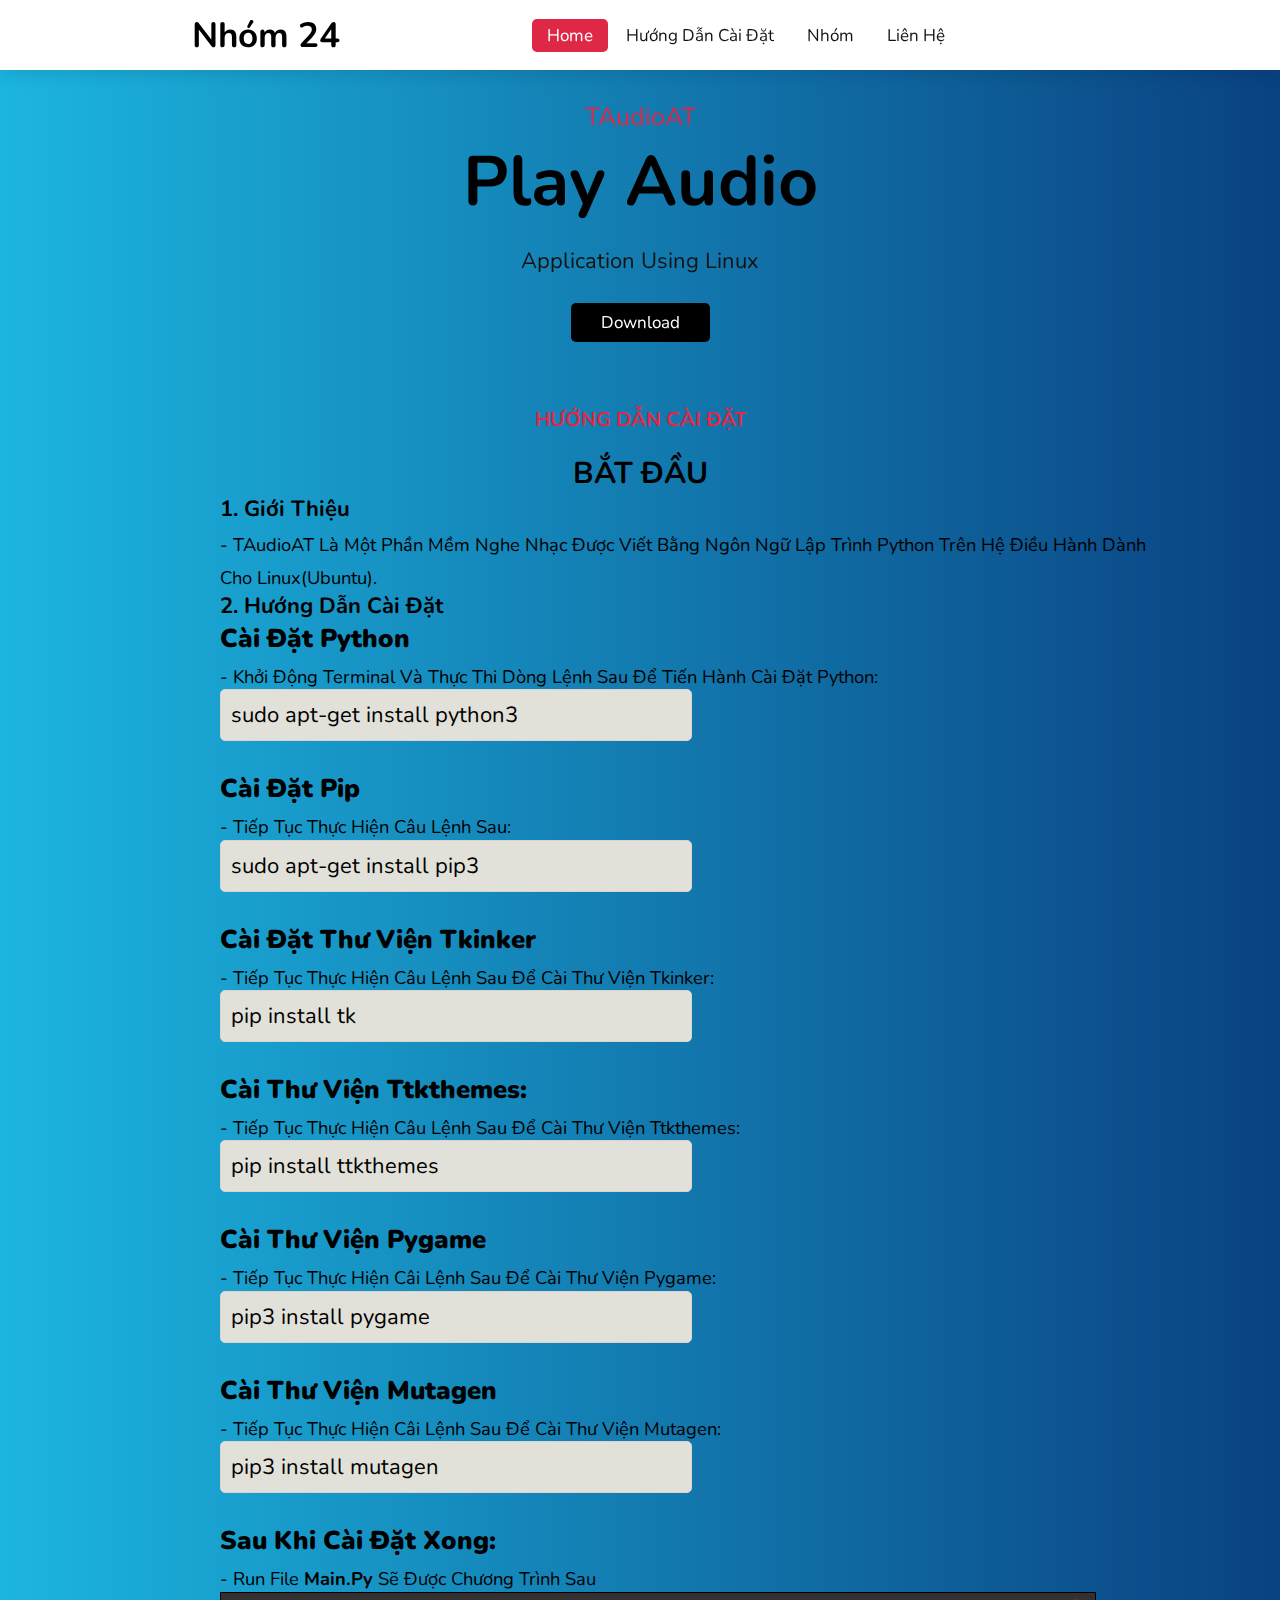
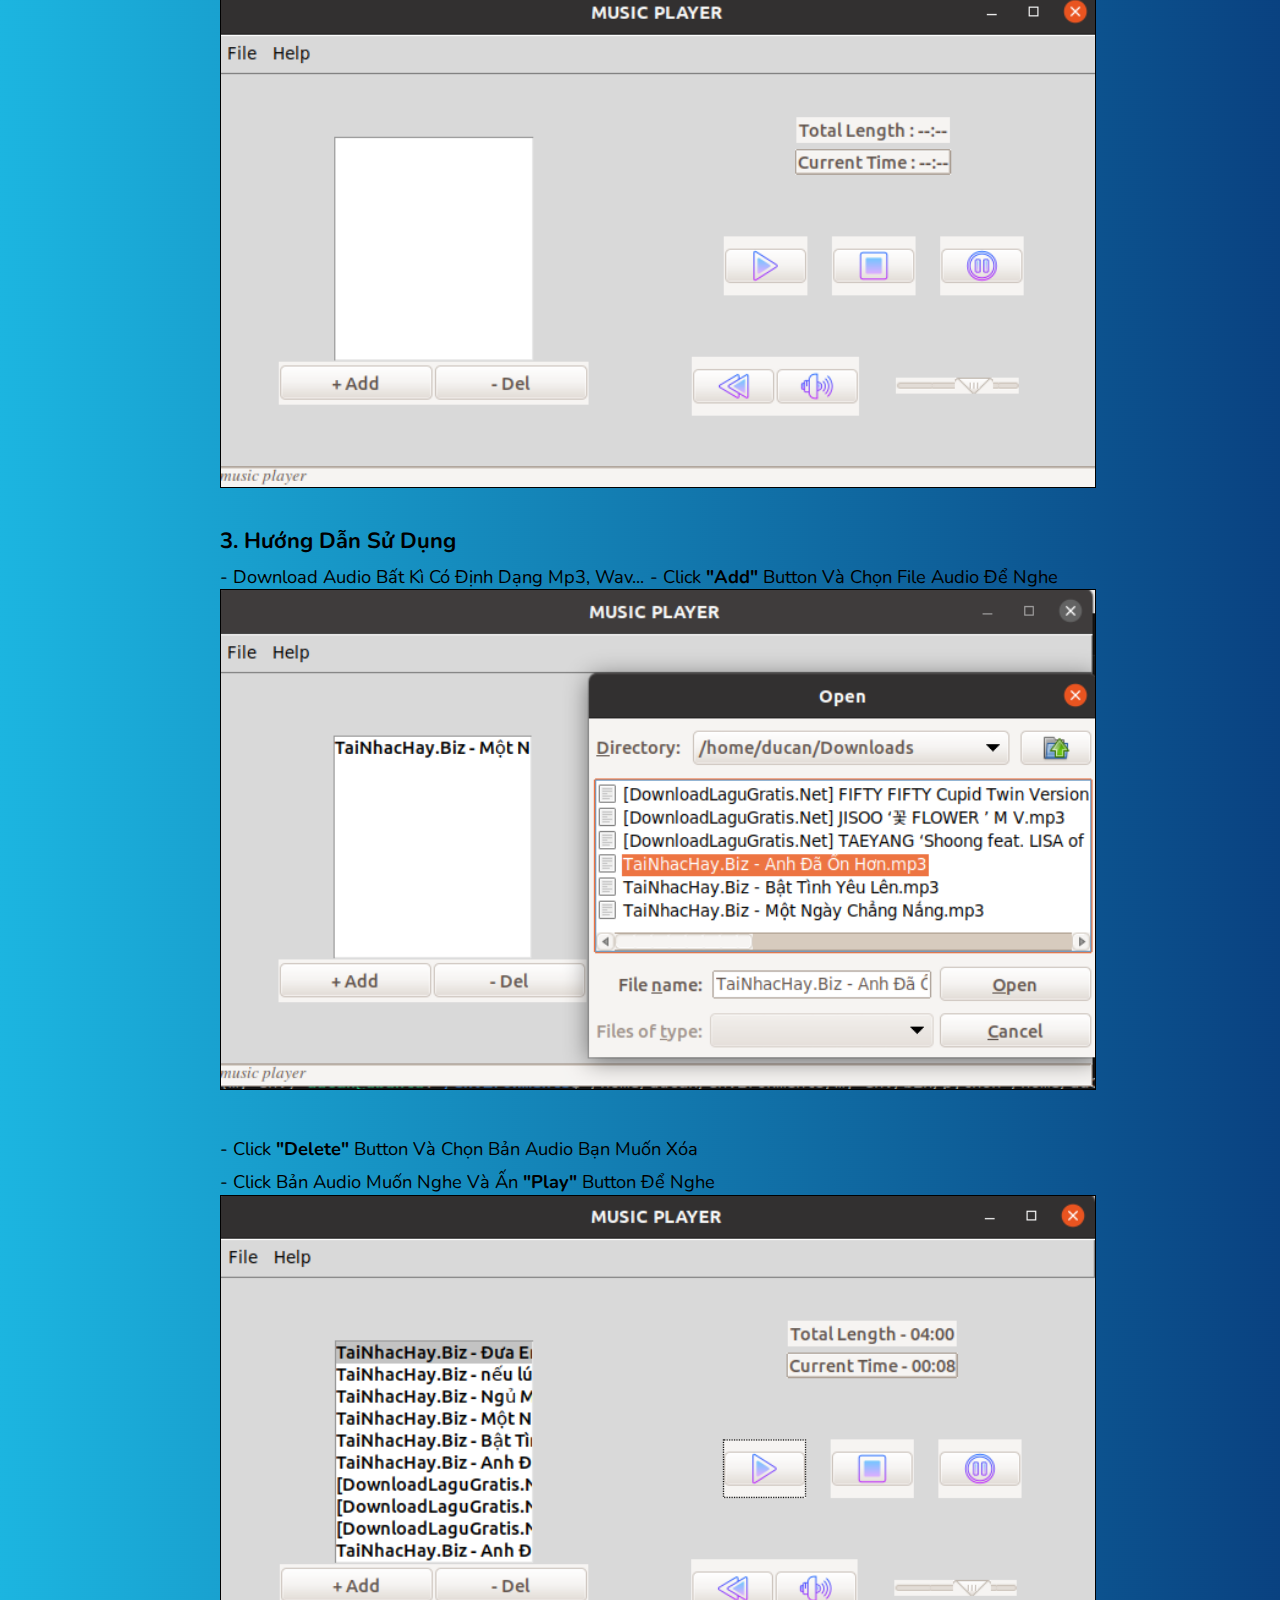
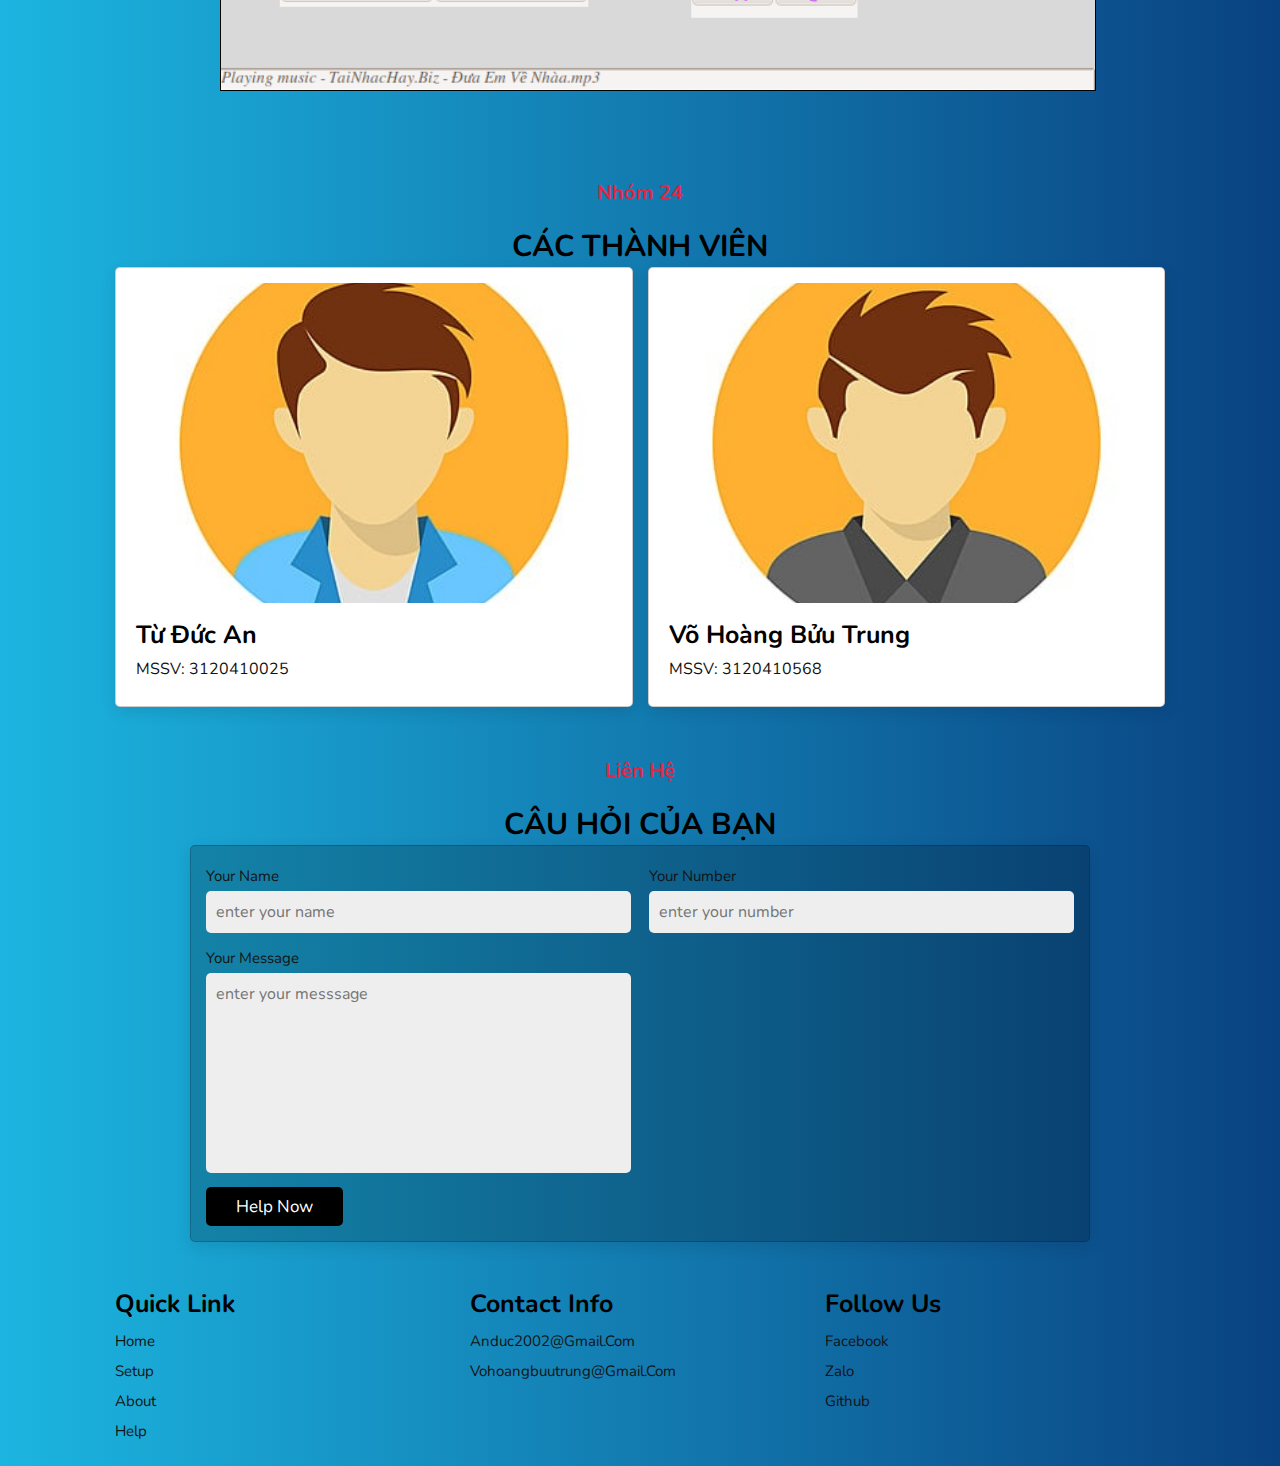
==== index.html @ 4aec40d0 "a" ====
<!DOCTYPE html>
<html lang="en">

    <head>
        <meta charset="UTF-8">
        <meta name="viewport" content="width=device-width, initial-scale=1.0">
        <title>Nhóm 24</title>
        <!-- font awesome cdn link -->
        <link rel="stylesheet"
            href="https://cdnjs.cloudflare.com/ajax/libs/font-awesome/6.2.1/css/all.min.css"
            integrity="sha512-MV7K8+y+gLIBoVD59lQIYicR65iaqukzvf/nwasF0nqhPay5w/9lJmVM2hMDcnK1OnMGCdVK+iQrJ7lzPJQd1w=="
            crossorigin="anonymous" referrerpolicy="no-referrer"
            />
        <link
            rel="stylesheet"
            href="https://cdn.jsdelivr.net/npm/swiper@8/swiper-bundle.min.css"
            />
        <!-- custom css file link -->
        <link rel="stylesheet" href="css/style.css">
    </head>

    <body>
        <!-- header section start -->

        <header>
            <a href="#" class="logo"><i class="fa-brands fa-github"></i>Nhóm 24</a>
            <nav class="navbar">
                <a class="active" href="#home">home</a>
                <a href="#setup">Hướng dẫn cài đặt</a>
                <a href="#about">Nhóm</a>
                <a href="#help">Liên hệ</a>

            </nav>




        </header>
        <!-- header section ends -->
        <!-- search form -->
        
        <div class="background">

        <!-- home section start -->
        <section class="home" id="home">
            <div class="swiper home-slider">
                <div class="swiper-wrapper wrapper">

                    <div class="swiper-slide">
                        <div class="content">
                            <span>TAudioAT</span>
                            <h3>Play audio </h3>
                            <p>application using Linux </p>
                            <a href="https://downgit.github.io/#/home?url=https://github.com/ducan2002/TAudioAT" class="btn">download</a>
                            
                        </div>
                        <div class="image">
                            <img src="" alt="">
                        </div>
                    </div>              
                </div>
                <div class="swiper-pagination"></div>
            </div>
        </section>
        <!-- honme section ends -->
         <!-- setup section start -->
         <section class="setup" id="setup">
            <h2 class="sub-heading">HƯỚNG DẪN CÀI ĐẶT</h2>

            <h1 class="heading">Bắt đầu</h1>
            <div class="setup_content">
            <p><b><u>1. Giới thiệu </u></b></p>
            <sub>- TAudioAT là một phần mềm nghe nhạc được viết bằng ngôn ngữ lập trình python trên hệ điều hành dành cho Linux(Ubuntu).</sub><br>
            
            <p><b><u>2. Hướng dẫn cài đặt</u></b></p>
            <h3><b>Cài đặt python</b></h3>
            <sub> - Khởi động Terminal và thực thi dòng lệnh sau để tiến hành cài đặt Python:</sub>
            <pre>sudo apt-get install python3</pre><br>

            <h3><b>Cài đặt pip</b></h3>
            <sub> - Tiếp tục thực hiện câu lệnh sau:</sub>
            <pre>sudo apt-get install pip3</pre><br>

            <h3><b>Cài đặt thư viện tkinker</b></h3>
            <sub> - Tiếp tục thực hiện câu lệnh sau để cài thư viện tkinker:</sub>
            <pre>pip install tk</pre><br>

            <h3><b>Cài thư viện ttkthemes:</b></h3>
            <sub> - Tiếp tục thực hiện câu lệnh sau để cài thư viện ttkthemes:</sub>
            <pre>pip install ttkthemes</pre><br>

            <h3><b>Cài thư viện pygame</b></h3>
            <sub> - Tiếp tục thực hiện câi lệnh sau để cài thư viện pygame:</sub>
            <pre>pip3 install pygame</pre><br>

            <h3><b>Cài thư viện mutagen</b></h3>
            <sub> - Tiếp tục thực hiện câi lệnh sau để cài thư viện mutagen:</sub>
            <pre>pip3 install mutagen</pre><br>

            <h3><b> Sau khi cài đặt xong:</b></h3>
            <sub> - Run file <b>main.py</b> sẽ được chương trình sau</sub>
            <img src="images/main.png" alt=""><br><br>

            <p><b><u>3. Hướng dẫn sử dụng</u></b> </p>
            <sub> - Download audio bất kì có định dạng mp3, wav...</sub>
            <sub> - click <b>"add"</b> button và chọn file audio để nghe</sub>
            <div><img src="images/add.png" alt=""></div><br>

            <sub> - click <b>"delete"</b> button và chọn bản audio bạn muốn xóa</sub><br>

            <sub> - Click bản audio muốn nghe và ấn <b>"play"</b> button để nghe</sub>
            <div><img src="images/playaudio.png" alt=""><br><br></div>
            
        </section>
        <!-- setup section end -->
        <!-- about section starts -->
        <section class="about" id="about">
            <h3 class="sub-heading">Nhóm 24</h3>
            <h1 class="heading">Các thành viên</h1>
            <div class="list">
                <div class="box-container">
                    <div class="box">
                        <div class="image">
                            <img src="images/avt1.jpg" alt="">

                        </div>
                        <div class="content">

                            <h3>Từ Đức An</h3>
                            <p>MSSV: 3120410025</p>
                        </div>
                    </div>
                    <div class="box">
                        <div class="image">
                            <img src="images/avt2.jpg" alt="">
                        </div>
                        <div class="content">

                            <h3>Võ Hoàng Bửu Trung</h3>
                            <p>MSSV: 3120410568</p>
                        </div>
                    </div>
                    

                </div>
            </section>
            <!-- about section ends -->
           

            <!-- help section starts -->
            <section class="help" id="help">
                <h3 class="sub-heading"> Liên hệ </h3>
                <h1 class="heading"> Câu hỏi của bạn </h1>
                <form action="">
                    <div class="inputBox">
                        <div class="input">
                            <span>your name</span>
                            <input type="text" placeholder="enter your name">
                        </div>
                        <div class="input">
                            <span>your number</span>
                            <input type="number" placeholder="enter your number">
                        </div>
                    </div>
                    
                    <div class="inputBox">
                        
                        <div class="input">
                            <span>your message</span>
                            <textarea name="" placeholder="enter your messsage"
                                id=""
                                cols="30" rows="10"></textarea>
                        </div>
                    </div>
                    <input type="submit" value="help now" class="btn">
                </form>
            </section>
            <!-- help section ends -->
            <!-- footer section starts -->
            <section class="footer">
                <div class="box-container">
                    <div class="box">
                        <h3>quick link</h3>
                        <a href="#home">home</a>
                        <a href="#setup">setup</a>
                        <a href="#about">about</a>
                        <a href="#help">help</a>
                    </div>
                    <div class="box">
                        <h3>contact info</h3>
                        
                        <a href="#">anduc2002@gmail.com</a>
                        <a href="#">vohoangbuutrung@gmail.com</a>
                        
                    </div>
                    <div class="box">
                        <h3>follow us</h3>
                        <a href="#">facebook</a>
                        <a href="#">zalo</a>
                        <a href="#">github</a>
                    </div>
                </div>
                
            </section>
            <!-- footer section ends -->
            <!-- loader part -->
            </div>





            <script
                src="https://cdn.jsdelivr.net/npm/swiper@8/swiper-bundle.min.js"></script>
            <!-- custom js file link -->
            <script src="js/script.js"></script>
        </body>

    </html>
---- css/style.css ----
@import url('https://fonts.googleapis.com/css2?family=Nunito:wght@200;300;400;600;700&display=swap');

:root {
    --green: #df2746;
    --black: #000000;
    --light-color: #131313;
    --box-shadow: 0 .5rem 1.5rem rgba(0, 0, 0, .1);
}

* {
    font-family: 'Nunito', sans-serif;
    margin: 0;
    padding: 0;
    box-sizing: border-box;
    text-decoration: none;
    outline: none;
    border: none;
    text-transform: capitalize;
    transition: all .2s linear;
    
}

.background {
    background-image: url("/images/cool-background.png");

}
pre {
    text-transform: none;
    font-weight: 400;
    background: #e2e1d9;
    -webkit-border-radius: 5px;
    -moz-border-radius: 5px;
    border-radius: 5px;
    width: 50%;
    padding: 1rem;
    border: 1px solid #d7d6ce;
}
html {
    font-size: 62.5%;
    overflow-x: hidden;
    scroll-padding-top: 5.5rem;
    scroll-behavior: smooth;
}

section {
    padding: 2rem 9%;
}

/* section:nth-child(even) {
    background: #eee;
} */

.sub-heading {
    text-align: center;
    color: var(--green);
    font-size: 2rem;
    padding-top: 1rem;
}

.heading {
    text-align: center;
    color: var(--black);
    font-size: 3rem;
    padding-top: 2rem;
    text-transform: uppercase;
}

.btn {
    margin-top: 1rem;
    display: inline-block;
    font-size: 1.7rem;
    color: #fff;
    background: var(--black);
    border-radius: .5rem;
    cursor: pointer;
    padding: .8rem 3rem;
}

.btn:hover {
    background: var(--green);
    letter-spacing: .1rem;
}

header {
    position: fixed;    
    display: flex;
    align-items: center;
    height: 70px;
    box-shadow: var(--box-shadow);
    width: 100%;
    background: #fff;
    z-index: 2;
}

header .logo {
    color: var(--black);
    font-size: 3.5rem;
    font-weight: bolder;
    margin-left: 15%;
}

header .logo i {
    color: var(--green)
}
header .navbar {
    padding-left: 15%;
}
header .navbar a {
    font-size: 1.7rem;
    border-radius: .5rem;
    padding: .5rem 1.5rem;
    color: var(--light-color);
}

header .navbar a.active,
header .navbar a:hover {
    color: #fff;
    background: var(--green);
}

header .icons i,
header .icons a {
    cursor: pointer;
    margin-left: .5rem;
    height: 4.5rem;
    line-height: 4.5rem;
    width: 4.5rem;
    text-align: center;
    font-size: 1.7rem;
    color: var(--black);
    border-radius: 50%;
    background: #eee;
}

header .icons i:hover,
header .icons a:hover {
    color: #fff;
    background: var(--green);
    transform: rotate(30deg);
}

header .icons #list-bar {
    display: none;
}
.home {
    padding-top: 100px;
}
.home .home-slider .wrapper {
    text-align: center;

}

.home .home-slider .slide {
    display: flex;
    
    flex-wrap: wrap;
    gap: 2rem;
    padding-top: 9rem;
    
}

.home .home-slider .content {
    flex: 1 10 45rem;
}

.home .home-slider  .image {
    flex: 1 1 45rem;
}

.home .home-slider  .image img {
    width: 100%;
    
}

.home .home-slider  .content span {
    color: var(--green);
    font-size: 2.5rem;
}

.home .home-slider .content h3 {
    color: var(--black);
    font-size: 7rem;
}

.home .home-slider .content p {
    color: var(--light-color);
    font-size: 2.2rem;
    padding: 1.5rem 0;
    line-height: 1.5;
}

.swiper-pagination-bullet-active {
    background: var(--green);
}
.setup {
    
    font-size: 2.2rem;
}
.setup_content {
    margin-left: 10%;
}
.setup img {
    width: 876px;
    border: 1px solid var(--black);

}

.setup .box-container {
    display: grid;
    grid-template-columns: repeat(auto-fit, minmax(28rem, 1fr));
    gap: .5rem;
    
}

.setup .box-container .box {
    padding: 2.5rem;
    background: #fff;
    border-radius: .5rem;
    border: 0.1rem solid rgba(0, 0, 0, .2);
    box-shadow: var(--box-shadow);
    position: relative;
    overflow: hidden;
    text-align: center;
}

.setup .box-container .box .fa-heart,
.setup .box-container .box .fa-eye {
    position: absolute;
    top: 1.5rem;
    background: #eee;
    border-radius: 50%;
    height: 5rem;
    width: 5rem;
    line-height: 5rem;
    font-size: 2rem;
    color: var(--black);
}

.setup .box-container .box .fa-heart:hover,
.setup .box-container .box .fa-eye:hover {
    background: var(--green);
    color: #fff;
}

.setup .box-container .box .fa-heart {
    right: 1.5rem;
}

.setup .box-container .box .fa-eye {
    left: 1.5rem;
}

.setup .box-container .box img {
    height: 17rem;
    margin: 1rem 0;
}

.setup .box-container .box h3 {
    color: var(--black);
    font-size: 2.5rem;
}

.setup .box-container .box .stars {
    padding: 1rem 0;
}

.setup .box-container .box .stars i {
    font-size: 1.7rem;
    color: var(--green);
}

.setup .box-container .box span {
    color: var(--green);
    font-weight: bolder;
    margin-right: 1rem;
    font-size: 2.5rem;
}

.about .row {
    display: flex;
    flex-wrap: wrap;
    gap: 1.5rem;
    align-items: center;
}

.about .row .image {
    flex: 1 1 45rem;
}

.about .row .image img {
    width: 100%;
}

.about .row .content {
    flex: 1 1 45rem;
}

.about .row .content h3 {
    color: var(--black);
    font-size: 4rem;
    padding: .5rem 0;
}

.about .row .content p {
    color: var(--light-color);
    font-size: 1.5rem;
    padding: .5rem 0;
    line-height: 2;
}

.about .row .content .icons-container {
    display: flex;
    gap: 1rem;
    flex-wrap: wrap;
    padding: 1rem 0;
    margin-top: .5rem;
}

.about .row .content .icons-container .icons {
    background: #eee;
    border-radius: .5rem;
    border: .1rem solid rgba(0, 0, 0, .2);
    display: flex;
    align-items: center;
    justify-content: center;
    gap: 1rem;
    flex: 1 1 17rem;
    padding: 1.5rem 1rem;
}

.about .row .content .icons-container .icons i {
    font-size: 2.5rem;
    color: var(--green);
}

.about .row .content .icons-container .icons span {
    font-size: 1.5rem;
    color: var(--black);
}

.list .box-container {
    display: grid;
    grid-template-columns: repeat(auto-fit, minmax(30rem, 1fr));
    gap: 1.5rem;
    
}

.list .box-container .box {
    background: #fff;
    border-radius: .5rem;
    border: 0.1rem solid rgba(0, 0, 0, .2);
    box-shadow: var(--box-shadow);
}

.list .box-container .box .image {
    height: 35rem;
    width: 100%;
    padding: 1.5rem;
    overflow: hidden;
    position: relative;
}

.list .box-container .box .image img {
    height: 100%;
    width: 100%;
    border-radius: .5rem;
    object-fit: cover;
}

.list .box-container .box .image .fa-heart {
    position: absolute;
    top: 2.5rem;
    right: 2.5rem;
    height: 5rem;
    width: 5rem;
    line-height: 5rem;
    text-align: center;
    font-size: 2rem;
    background: #fff;
    border-radius: 50%;
    color: var(--black);
}

.list .box-container .box .image .fa-heart:hover {
    background-color: var(--green);
    color: #fff;
}

.list .box-container .box .content {
    padding: 2rem;
    padding-top: 0;
}

.list .box-container .box .content .stars {
    padding-bottom: 1rem;
}

.list .box-container .box .content .stars i {
    font-size: 1.7rem;
    color: var(--green);
}

.list .box-container .box .content h3 {
    color: var(--black);
    font-size: 2.5rem;
}

.list .box-container .box .content p {
    color: var(--light-color);
    font-size: 1.6rem;
    padding: .5rem 0;
    line-height: 1.5;
}

.list .box-container .box .content .price {
    color: var(--green);
    margin-left: 1rem;
    font-size: 2.5rem;
}


.help form {
    max-width: 90rem;
    border-radius: .5rem;
    box-shadow: var(--box-shadow);
    border: .1rem solid rgba(0, 0, 0, .2);
    padding: 1.5rem;
    margin: 0 auto;
    background-color: rgba(0, 0, 0, .2);
}

.help form .inputBox {
    display: flex;
    flex-wrap: wrap;
    justify-content: space-between;
}

.help form .inputBox .input {
    width: 49%;
}

.help form .inputBox .input span {
    display: block;
    padding: .5rem 0;
    font-size: 1.5rem;
    color: var(--light-color);
}

.help form .inputBox .input input,
.help form .inputBox .input textarea {
    background: #eee;
    border-radius: .5rem;
    padding: 1rem;
    font-size: 1.6rem;
    color: var(--black);
    text-transform: none;
    margin-bottom: 1rem;
    width: 100%;
}

.help form .inputBox .input input:focus,
.help form .inputBox .input textarea:focus {
    border: .1rem solid var(--green);
}

.help form .inputBox .input textarea {
    height: 20rem;
    resize: none;
}

.help form .btn {
    margin-top: 0;
}

.footer .box-container {
    display: grid;
    grid-template-columns: repeat(auto-fit, minmax(25rem, 1fr));
    gap: 1.5rem;
}

.footer .box-container .box h3 {
    padding: .5rem 0;
    font-size: 2.5rem;
    color: var(--black);
}

.footer .box-container .box a {
    display: block;
    padding: .5rem 0;
    font-size: 1.5rem;
    color: var(--light-color);
}

.footer .box-container .box a:hover {
    color: var(--green);
    text-decoration: underline;
}

.footer .credit {
    text-align: center;
    border-top: .1rem solid rgba(0, 0, 0, .1);
    font-size: 2rem;
    color: var(--black);
    padding: .5rem;
    padding-top: 1.5rem;
    margin-top: 1.5rem;
}

.footer .credit span {
    color: var(--green);
}














/*Media queries*/
@media (max-width: 991px) {
    html {
        font-size: 55%;
    }

    header {
        padding: 1rem 2rem;
    }
}

@media (max-width: 768px) {
    header .icons #list-bar {
        display: inline-block;
    }

    header .navbar {
        position: absolute;
        top: 100%;
        left: 0;
        right: 0;
        background: #fff;
        border-top: .1rem solid rgba(0, 0, 0, .2);
        border-bottom: .1rem solid rgba(0, 0, 0, .2);
        padding: 1rem;
        clip-path: polygon(0 0, 100% 0, 100% 0, 0 0);
    }

    header .navbar.active {
        clip-path: polygon(0 0, 100% 0, 100% 100%, 0 100%);
    }

    header .navbar a {
        display: block;
        padding: 1.5rem;
        margin: 1rem;
        background: #eee;
    }

    #search-form #search-box {
        width: 90%;
        margin: 0 1rem;
    }

    .home .home-slider .slide .content h3 {

        font-size: 5rem;
    }
}

@media (max-width: 991px) {
    html {
        font-size: 50%;
    }

    .setup .box-container .box img {
        height: auto;
        width: 100%;
    }

    .help form .inputBox .input {
        width: 100%;
    }

    header {
        padding: 1rem 2rem;
    }

    section {
        padding: 2rem;
    }
}

@media(max-width:450px) {
    .html {
        font-size: 50%;
    }

    .setup .box-container .box img {
        height: auto;
        width: 100%;
    }

    .help form .inputBox .input {
        width: 100%;
    }
}
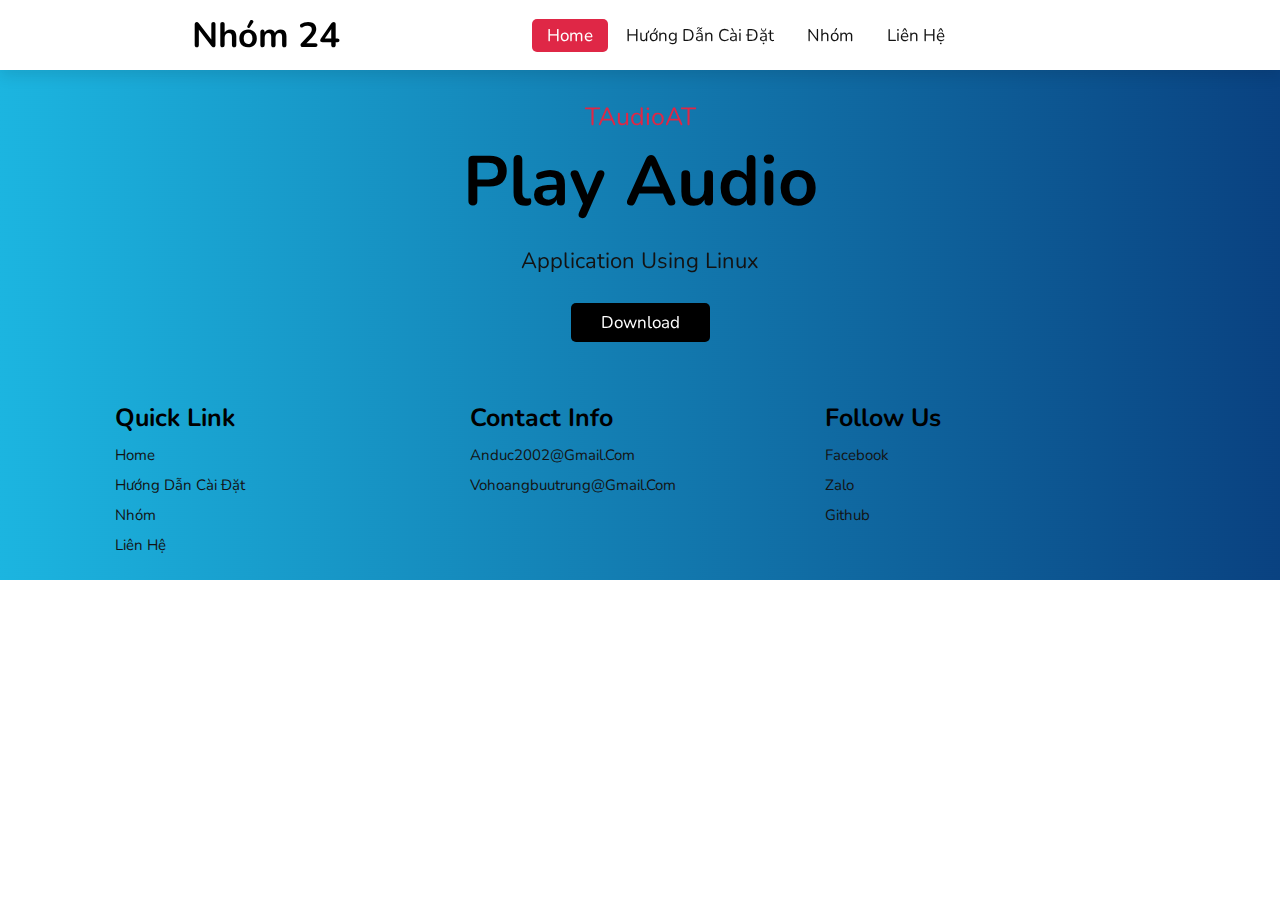
==== commit 9b1be7fe: "a" ====
--- a/index.html
+++ b/index.html
@@ -23,12 +23,12 @@
         <!-- header section start -->
 
         <header>
-            <a href="#" class="logo"><i class="fa-brands fa-github"></i>Nhóm 24</a>
+            <a href="#" class="logo"><i class="fa-brands fa-linux"></i>Nhóm 24</a>
             <nav class="navbar">
-                <a class="active" href="#home">home</a>
-                <a href="#setup">Hướng dẫn cài đặt</a>
-                <a href="#about">Nhóm</a>
-                <a href="#help">Liên hệ</a>
+                <a class="active" href="index.html">home</a>
+                <a href="caidat.html">Hướng dẫn cài đặt</a>
+                <a href="nhom.html">Nhóm</a>
+                <a href="lienhe.html">Liên hệ</a>
 
             </nav>
 
@@ -39,7 +39,7 @@
         <!-- header section ends -->
         <!-- search form -->
         
-        <div class="background">
+        <div class="background" >
 
         <!-- home section start -->
         <section class="home" id="home">
@@ -64,127 +64,17 @@
         </section>
         <!-- honme section ends -->
          <!-- setup section start -->
-         <section class="setup" id="setup">
-            <h2 class="sub-heading">HƯỚNG DẪN CÀI ĐẶT</h2>
-
-            <h1 class="heading">Bắt đầu</h1>
-            <div class="setup_content">
-            <p><b><u>1. Giới thiệu </u></b></p>
-            <sub>- TAudioAT là một phần mềm nghe nhạc được viết bằng ngôn ngữ lập trình python trên hệ điều hành dành cho Linux(Ubuntu).</sub><br>
-            
-            <p><b><u>2. Hướng dẫn cài đặt</u></b></p>
-            <h3><b>Cài đặt python</b></h3>
-            <sub> - Khởi động Terminal và thực thi dòng lệnh sau để tiến hành cài đặt Python:</sub>
-            <pre>sudo apt-get install python3</pre><br>
-
-            <h3><b>Cài đặt pip</b></h3>
-            <sub> - Tiếp tục thực hiện câu lệnh sau:</sub>
-            <pre>sudo apt-get install pip3</pre><br>
-
-            <h3><b>Cài đặt thư viện tkinker</b></h3>
-            <sub> - Tiếp tục thực hiện câu lệnh sau để cài thư viện tkinker:</sub>
-            <pre>pip install tk</pre><br>
-
-            <h3><b>Cài thư viện ttkthemes:</b></h3>
-            <sub> - Tiếp tục thực hiện câu lệnh sau để cài thư viện ttkthemes:</sub>
-            <pre>pip install ttkthemes</pre><br>
-
-            <h3><b>Cài thư viện pygame</b></h3>
-            <sub> - Tiếp tục thực hiện câi lệnh sau để cài thư viện pygame:</sub>
-            <pre>pip3 install pygame</pre><br>
-
-            <h3><b>Cài thư viện mutagen</b></h3>
-            <sub> - Tiếp tục thực hiện câi lệnh sau để cài thư viện mutagen:</sub>
-            <pre>pip3 install mutagen</pre><br>
-
-            <h3><b> Sau khi cài đặt xong:</b></h3>
-            <sub> - Run file <b>main.py</b> sẽ được chương trình sau</sub>
-            <img src="images/main.png" alt=""><br><br>
-
-            <p><b><u>3. Hướng dẫn sử dụng</u></b> </p>
-            <sub> - Download audio bất kì có định dạng mp3, wav...</sub>
-            <sub> - click <b>"add"</b> button và chọn file audio để nghe</sub>
-            <div><img src="images/add.png" alt=""></div><br>
-
-            <sub> - click <b>"delete"</b> button và chọn bản audio bạn muốn xóa</sub><br>
-
-            <sub> - Click bản audio muốn nghe và ấn <b>"play"</b> button để nghe</sub>
-            <div><img src="images/playaudio.png" alt=""><br><br></div>
-            
-        </section>
-        <!-- setup section end -->
-        <!-- about section starts -->
-        <section class="about" id="about">
-            <h3 class="sub-heading">Nhóm 24</h3>
-            <h1 class="heading">Các thành viên</h1>
-            <div class="list">
-                <div class="box-container">
-                    <div class="box">
-                        <div class="image">
-                            <img src="images/avt1.jpg" alt="">
-
-                        </div>
-                        <div class="content">
-
-                            <h3>Từ Đức An</h3>
-                            <p>MSSV: 3120410025</p>
-                        </div>
-                    </div>
-                    <div class="box">
-                        <div class="image">
-                            <img src="images/avt2.jpg" alt="">
-                        </div>
-                        <div class="content">
-
-                            <h3>Võ Hoàng Bửu Trung</h3>
-                            <p>MSSV: 3120410568</p>
-                        </div>
-                    </div>
-                    
-
-                </div>
-            </section>
-            <!-- about section ends -->
-           
-
-            <!-- help section starts -->
-            <section class="help" id="help">
-                <h3 class="sub-heading"> Liên hệ </h3>
-                <h1 class="heading"> Câu hỏi của bạn </h1>
-                <form action="">
-                    <div class="inputBox">
-                        <div class="input">
-                            <span>your name</span>
-                            <input type="text" placeholder="enter your name">
-                        </div>
-                        <div class="input">
-                            <span>your number</span>
-                            <input type="number" placeholder="enter your number">
-                        </div>
-                    </div>
-                    
-                    <div class="inputBox">
-                        
-                        <div class="input">
-                            <span>your message</span>
-                            <textarea name="" placeholder="enter your messsage"
-                                id=""
-                                cols="30" rows="10"></textarea>
-                        </div>
-                    </div>
-                    <input type="submit" value="help now" class="btn">
-                </form>
-            </section>
+        
             <!-- help section ends -->
             <!-- footer section starts -->
             <section class="footer">
                 <div class="box-container">
                     <div class="box">
                         <h3>quick link</h3>
-                        <a href="#home">home</a>
-                        <a href="#setup">setup</a>
-                        <a href="#about">about</a>
-                        <a href="#help">help</a>
+                        <a href="index.html">home</a>
+                        <a href="caidat.html">Hướng dẫn cài đặt</a>
+                        <a href="nhom.html">Nhóm</a>
+                        <a href="lienhe.html">Liên hệ</a>
                     </div>
                     <div class="box">
                         <h3>contact info</h3>
